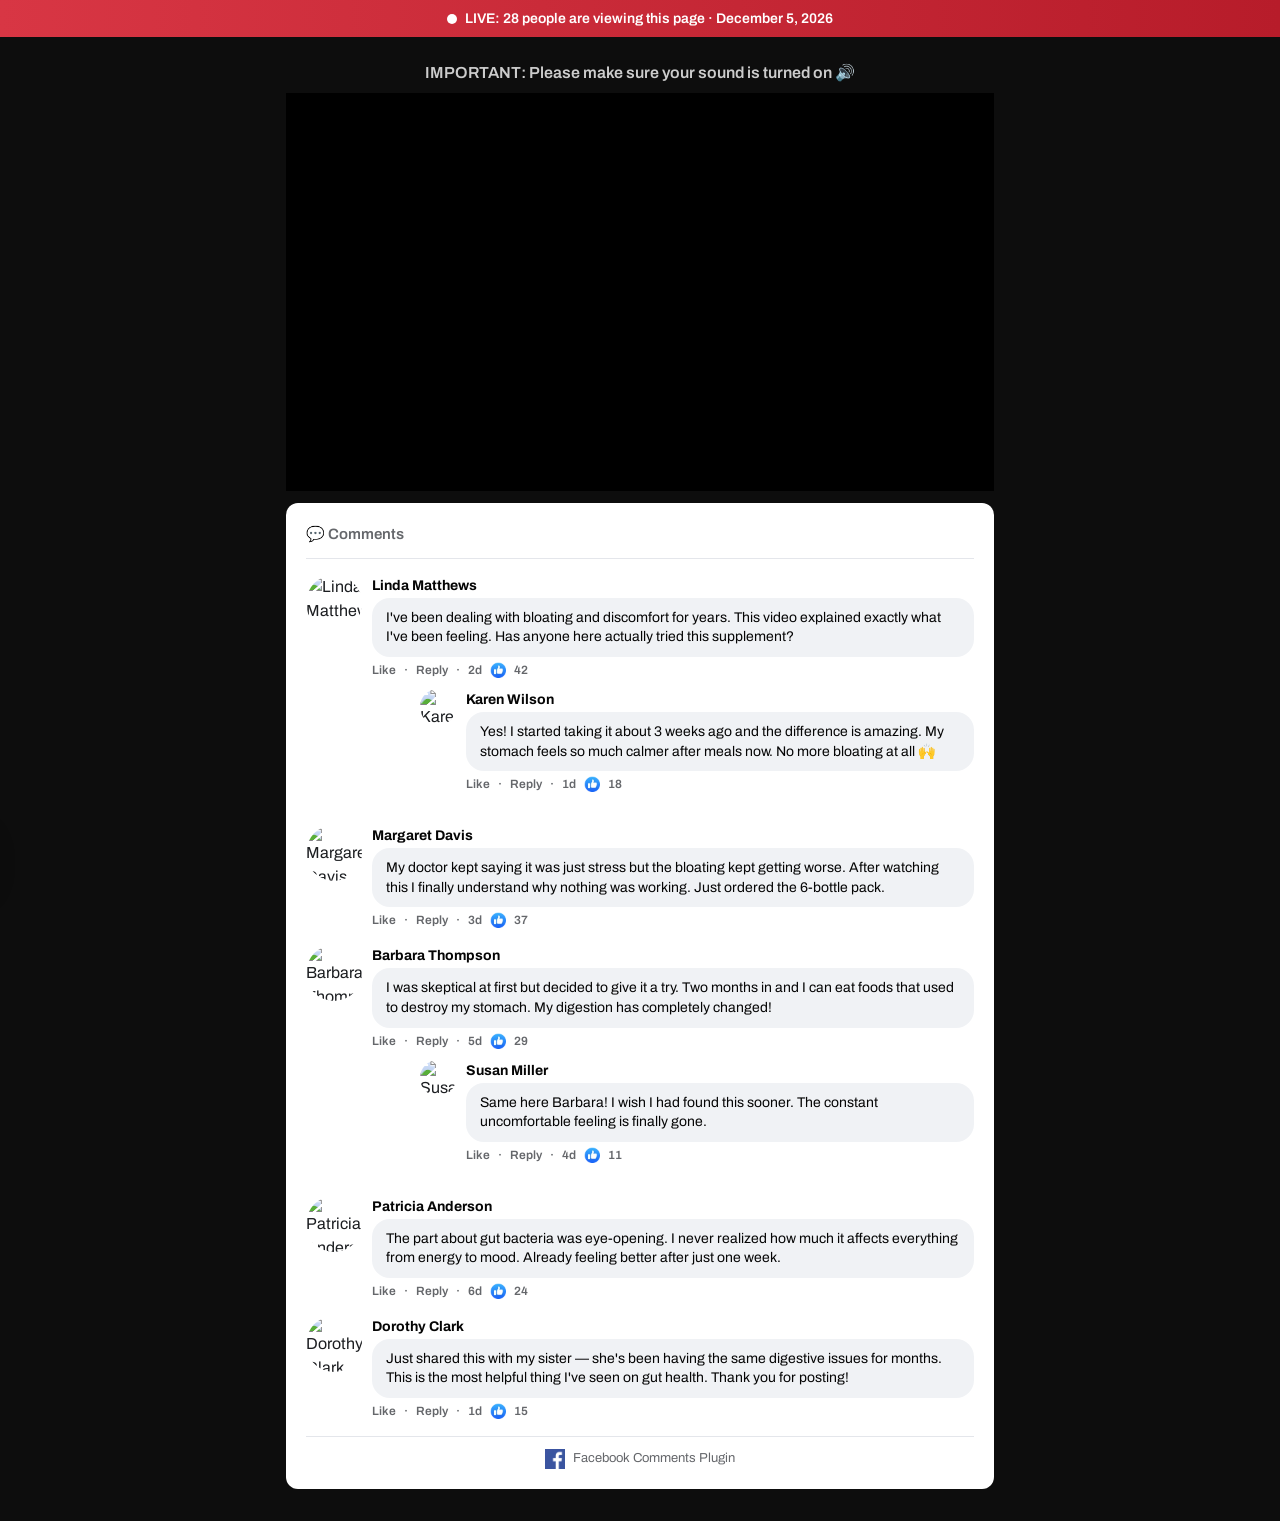
==== dark/index.html @ 35a7e1f4 "Initial: 171-fb-vsl3-l1 - Lady Lean product with new VTurb video" ====
<!DOCTYPE html>
<html lang="en" dir="ltr">

<head>
    <meta charset="utf-8">
    <meta name="viewport" content="width=device-width, initial-scale=1">
    <meta name="robots" content="noindex, nofollow">
    <meta name="description" content="Secret Recipe">
    <title>Secret Recipe</title>

    <!-- Preconnect to external domains -->
    <link rel="preconnect" href="https://fonts.googleapis.com">
    <link rel="preconnect" href="https://fonts.gstatic.com" crossorigin>
    <link rel="preconnect" href="https://scripts.converteai.net">
    <link rel="dns-prefetch" href="https://cdn.converteai.net">
    <link rel="dns-prefetch" href="https://scripts.converteai.net">
    <link rel="dns-prefetch" href="https://images.converteai.net">
    <link rel="dns-prefetch" href="https://api.vturb.com.br">

    <!-- VTurb Preloader -->
    <script>!function (i, n) { i._plt = i._plt || (n && n.timeOrigin ? n.timeOrigin + n.now() : Date.now()) }(window, performance);</script>
    <link rel="preload"
        href="https://scripts.converteai.net/062ce17e-fafd-4b3f-b503-23416c52c6ea/players/699ef63f055018086eafe407/v4/player.js"
        as="script">
    <link rel="preload" href="https://scripts.converteai.net/lib/js/smartplayer-wc/v4/smartplayer.js" as="script">
    <link rel="preload"
        href="https://cdn.converteai.net/062ce17e-fafd-4b3f-b503-23416c52c6ea/697bec49a49b81aeddb4b2c9/main.m3u8"
        as="fetch">

    <!-- Fonts -->
    <link href="https://fonts.googleapis.com/css2?family=Archivo:wght@400;600;700;800&display=swap" rel="stylesheet">

    <!-- Styles -->
    <link rel="stylesheet" href="css/style.css">

    <!-- UTMify Pixel -->
    <script>
        window.pixelId = "68b63801c357bba0ea9defa3";
        var a = document.createElement("script");
        a.setAttribute("async", "");
        a.setAttribute("defer", "");
        a.setAttribute("src", "https://cdn.utmify.com.br/scripts/pixel/pixel.js");
        document.head.appendChild(a);
    </script>

    <script src="https://cdn.utmify.com.br/scripts/utms/latest.js" data-utmify-prevent-subids async defer></script>
</head>

<body>

    <!-- ===== LIVE BANNER ===== -->
    <div class="live-banner">
        <div class="live-dot"></div>
        <span>LIVE: <span id="viewer-count">27</span> people are viewing this page · <span id="live-date"></span></span>
    </div>

    <div class="container">

        <!-- ===== SOUND ON ===== -->
        <div class="sound-on">
            IMPORTANT: Please make sure your sound is turned on 🔊
        </div>

        <!-- ===== VIDEO ===== -->
        <section class="video-section">
            <div class="video-wrapper" style="aspect-ratio: 1.77777;">
                <vturb-smartplayer id="vid-699ef63f055018086eafe407"
                    style="display: block; margin: 0 auto; width: 100%;"></vturb-smartplayer>
                <script type="text/javascript">
                    var s = document.createElement("script");
                    s.src = "https://scripts.converteai.net/062ce17e-fafd-4b3f-b503-23416c52c6ea/players/699ef63f055018086eafe407/v4/player.js";
                    s.async = !0;
                    document.head.appendChild(s);
                </script>
            </div>
        </section>

        <!-- ===== PITCH SECTION (hidden until VTurb reveals) ===== -->
        <div id="pitch-section" class="smartplayer-scroll-event">

            <!-- Newspaper banner -->
            <div class="banner-img">
                <img src="img/FmoymD2206736.webp" alt="As Seen In" width="750" height="123" loading="lazy">
            </div>

            <!-- Scarcity bar -->
            <div class="scarcity-bar">
                ⚠️ Last bottles left: <span id="bottles-left">35</span>
            </div>

            <!-- ===== PRODUCT TIERS (ordered cheapest → most expensive per bottle) ===== -->
            <section class="products">

                <!-- Tier 1: 6 bottles (featured) — $49/bottle -->
                <div class="product-card featured">
                    <div class="product-badge best-value">🏆 Best Value!</div>
                    <div class="product-body">
                        <img class="product-img" src="img/ladylean-6btl.jpg" alt="6 Bottles" width="1038" height="800"
                            loading="lazy">
                        <div class="product-supply">180-Day Supply</div>
                        <div class="product-qty">6 BOTTLES</div>
                        <div class="product-price">
                            <span class="currency">$</span>
                            <span class="amount">49</span>
                        </div>
                        <div class="product-price-label">PER BOTTLE</div>
                        <ul class="product-perks">
                            <li><span class="check">✔</span> YOU SAVE $540!</li>
                            <li><span class="check">✔</span> BIGGEST DISCOUNT</li>
                            <li><span class="check">✔</span> 60 DAYS GUARANTEE</li>
                        </ul>
                        <div class="product-total">
                            Total: <s>$834</s> <strong>$294</strong><br>
                            <span class="free-shipping">+ FREE SHIPPING</span>
                        </div>
                        <a href="https://enduroxprime.mycartpanda.com/checkout/198632139:1?afid=WccgyfrbBb"
                            class="btn-buy">BUY NOW</a>
                        <img class="guarantee-img" src="img/WatCdd7029656.webp" alt="60-Day Guarantee" width="260"
                            loading="lazy">
                    </div>
                </div>

                <!-- Tier 2: 3 bottles — $69/bottle -->
                <div class="product-card">
                    <div class="product-badge">Most Popular</div>
                    <div class="product-body">
                        <img class="product-img" src="img/ladylean-3btl.jpg" alt="3 Bottles" width="800" height="700"
                            loading="lazy">
                        <div class="product-supply">90-Day Supply</div>
                        <div class="product-qty">3 BOTTLES</div>
                        <div class="product-price">
                            <span class="currency">$</span>
                            <span class="amount">69</span>
                        </div>
                        <div class="product-price-label">PER BOTTLE</div>
                        <ul class="product-perks">
                            <li><span class="check">✔</span> YOU SAVE $330!</li>
                            <li><span class="check">✔</span> 60 DAYS GUARANTEE</li>
                        </ul>
                        <div class="product-total">
                            Total: <s>$417</s> <strong>$207</strong><br>
                            <span class="free-shipping">+ FREE SHIPPING</span>
                        </div>
                        <a href="https://enduroxprime.mycartpanda.com/checkout/198632138:1?afid=WccgyfrbBb"
                            class="btn-buy">BUY NOW</a>
                        <img class="guarantee-img" src="img/WatCdd7029656.webp" alt="60-Day Guarantee" width="260"
                            loading="lazy">
                    </div>
                </div>

                <!-- Tier 3: 2 bottles — $79/bottle -->
                <div class="product-card">
                    <div class="product-badge">Basic</div>
                    <div class="product-body">
                        <img class="product-img" src="img/ladylean-2btl.jpg" alt="2 Bottles" width="800" height="650"
                            loading="lazy">
                        <div class="product-supply">60-Day Supply</div>
                        <div class="product-qty">2 BOTTLES</div>
                        <div class="product-price">
                            <span class="currency">$</span>
                            <span class="amount">79</span>
                        </div>
                        <div class="product-price-label">PER BOTTLE</div>
                        <ul class="product-perks">
                            <li><span class="check">✔</span> YOU SAVE $199!</li>
                            <li><span class="check">✔</span> 60 DAYS GUARANTEE</li>
                        </ul>
                        <div class="product-total">
                            Total: <s>$277</s> <strong>$158</strong><br>
                            <span class="shipping">+$9.99 SHIPPING</span>
                        </div>
                        <a href="https://enduroxprime.mycartpanda.com/checkout/198632137:1?afid=WccgyfrbBb"
                            class="btn-buy">BUY NOW</a>
                        <img class="guarantee-img" src="img/WatCdd7029656.webp" alt="60-Day Guarantee" width="260"
                            loading="lazy">
                    </div>
                </div>
            </section>

        </div><!-- /pitch-section -->

        <!-- ===== FACEBOOK COMMENTS ===== -->
        <section class="comments-section">
            <div class="comments-header">💬 Comments</div>

            <!-- Comment 1 -->
            <div class="comment">
                <img class="comment-avatar parent"
                    src="https://media.atomicatpages.net/u/iuUxUE3Zb9QXDma6IHd2kkAiikY2/Pictures/CtgmbN0694736.jpeg"
                    alt="Linda Matthews" width="56" height="56" loading="lazy">
                <div class="comment-body">
                    <div class="comment-author">Linda Matthews</div>
                    <div class="comment-text">I've been dealing with bloating and discomfort for years. This video
                        explained exactly what I've been feeling. Has anyone here actually tried this supplement?</div>
                    <div class="comment-meta">
                        <span>Like</span> · <span>Reply</span> · <span>2d</span>
                        <img class="like-icon" src="img/fblike.webp" alt="like" width="16" height="16"> 42
                    </div>

                    <!-- Reply -->
                    <div class="comment-replies">
                        <div class="comment">
                            <img class="comment-avatar"
                                src="https://media.atomicatpages.net/u/iuUxUE3Zb9QXDma6IHd2kkAiikY2/Pictures/QgylFa0081397.webp"
                                alt="Karen Wilson" width="36" height="36" loading="lazy">
                            <div class="comment-body">
                                <div class="comment-author">Karen Wilson</div>
                                <div class="comment-text">Yes! I started taking it about 3 weeks ago and the difference
                                    is amazing. My stomach feels so much calmer after meals now. No more bloating at all
                                    🙌</div>
                                <div class="comment-meta">
                                    <span>Like</span> · <span>Reply</span> · <span>1d</span>
                                    <img class="like-icon" src="img/fblike.webp" alt="like" width="16" height="16"> 18
                                </div>
                            </div>
                        </div>
                    </div>

                </div>
            </div>

            <!-- Comment 2 -->
            <div class="comment">
                <img class="comment-avatar parent"
                    src="https://media.atomicatpages.net/u/iuUxUE3Zb9QXDma6IHd2kkAiikY2/Pictures/QQwcnG0259945.webp"
                    alt="Margaret Davis" width="56" height="56" loading="lazy">
                <div class="comment-body">
                    <div class="comment-author">Margaret Davis</div>
                    <div class="comment-text">My doctor kept saying it was just stress but the bloating kept getting
                        worse. After watching this I finally understand why nothing was working. Just ordered the
                        6-bottle pack.</div>
                    <div class="comment-meta">
                        <span>Like</span> · <span>Reply</span> · <span>3d</span>
                        <img class="like-icon" src="img/fblike.webp" alt="like" width="16" height="16"> 37
                    </div>
                </div>
            </div>

            <!-- Comment 3 -->
            <div class="comment">
                <img class="comment-avatar parent"
                    src="https://media.atomicatpages.net/u/iuUxUE3Zb9QXDma6IHd2kkAiikY2/Pictures/vmJwzg0390428.webp"
                    alt="Barbara Thompson" width="56" height="56" loading="lazy">
                <div class="comment-body">
                    <div class="comment-author">Barbara Thompson</div>
                    <div class="comment-text">I was skeptical at first but decided to give it a try. Two months in and I
                        can eat foods that used to destroy my stomach. My digestion has completely changed!</div>
                    <div class="comment-meta">
                        <span>Like</span> · <span>Reply</span> · <span>5d</span>
                        <img class="like-icon" src="img/fblike.webp" alt="like" width="16" height="16"> 29
                    </div>

                    <!-- Reply -->
                    <div class="comment-replies">
                        <div class="comment">
                            <img class="comment-avatar"
                                src="https://media.atomicatpages.net/u/iuUxUE3Zb9QXDma6IHd2kkAiikY2/Pictures/QgylFa0081397.webp"
                                alt="Susan Miller" width="36" height="36" loading="lazy">
                            <div class="comment-body">
                                <div class="comment-author">Susan Miller</div>
                                <div class="comment-text">Same here Barbara! I wish I had found this sooner. The
                                    constant uncomfortable feeling is finally gone.</div>
                                <div class="comment-meta">
                                    <span>Like</span> · <span>Reply</span> · <span>4d</span>
                                    <img class="like-icon" src="img/fblike.webp" alt="like" width="16" height="16"> 11
                                </div>
                            </div>
                        </div>
                    </div>

                </div>
            </div>

            <!-- Comment 4 -->
            <div class="comment">
                <img class="comment-avatar parent"
                    src="https://media.atomicatpages.net/u/iuUxUE3Zb9QXDma6IHd2kkAiikY2/Pictures/LuEnBn0555046.webp"
                    alt="Patricia Anderson" width="56" height="56" loading="lazy">
                <div class="comment-body">
                    <div class="comment-author">Patricia Anderson</div>
                    <div class="comment-text">The part about gut bacteria was eye-opening. I never realized how much it
                        affects everything from energy to mood. Already feeling better after just one week.</div>
                    <div class="comment-meta">
                        <span>Like</span> · <span>Reply</span> · <span>6d</span>
                        <img class="like-icon" src="img/fblike.webp" alt="like" width="16" height="16"> 24
                    </div>
                </div>
            </div>

            <!-- Comment 5 -->
            <div class="comment">
                <img class="comment-avatar parent"
                    src="https://media.atomicatpages.net/u/iuUxUE3Zb9QXDma6IHd2kkAiikY2/Pictures/QQwcnG0259945.webp"
                    alt="Dorothy Clark" width="56" height="56" loading="lazy">
                <div class="comment-body">
                    <div class="comment-author">Dorothy Clark</div>
                    <div class="comment-text">Just shared this with my sister — she's been having the same digestive
                        issues for months. This is the most helpful thing I've seen on gut health. Thank you for
                        posting!</div>
                    <div class="comment-meta">
                        <span>Like</span> · <span>Reply</span> · <span>1d</span>
                        <img class="like-icon" src="img/fblike.webp" alt="like" width="16" height="16"> 15
                    </div>
                </div>
            </div>

            <div class="comments-footer">
                <img src="img/fblogo.webp" alt="Facebook" width="20" height="20">
                Facebook Comments Plugin
            </div>
        </section>

    </div><!-- /container -->

    <!-- ===== NOTIFICATION SNACKBAR ===== -->
    <div id="snackbar" class="snackbar">
        🔥 <span id="notif-name"></span> from <span id="notif-city"></span> just purchased!
    </div>

    <!-- App JS -->
    <script src="js/app.js"></script>

    <!-- ===== TRACKING ===== -->

    <!-- RTK: store clickid in rtkclickid-store cookie (required for VTurb play/pitch postbacks) -->
    <script>
        (function () {
            var params = new URLSearchParams(window.location.search);
            var clickid = params.get('clickid');
            if (clickid) {
                document.cookie = 'rtkclickid-store=' + encodeURIComponent(clickid) + '; path=/; max-age=2592000; SameSite=Lax';
                console.log('rtkclickid-store cookie set:', clickid);
            }
        })();
    </script>

    <!-- Clickid postback pixel -->
    <script>
        (() => {
            const params = new URLSearchParams(window.location.search);
            const clickId = params.get('clickid')
                || (document.cookie.match('(?:^|; )rtkclickid-store=([^;]*)') || [])[1];

            if (clickId) {
                const img = new Image(1, 1);
                img.src = `https://skgp6.ttrk.io/postback?format=img&clickid=${encodeURIComponent(clickId)}&sum=0&type=pageview`;
                document.body.appendChild(img);
                console.log('pageview pixel fired with clickid:', clickId);
            } else {
                console.warn('clickid não encontrado na URL nem no cookie.');
            }
        })();
    </script>

    <!-- Clickid propagation -->
    <script>
        (function () {
            var urlParams = new URLSearchParams(window.location.search);
            var clickid = urlParams.get('clickid');
            if (!clickid) return;

            window.addEventListener('DOMContentLoaded', function () {
                var elements = document.querySelectorAll('a, button');
                elements.forEach(function (el) {
                    var isLink = el.tagName.toLowerCase() === 'a';
                    var attrName = isLink ? 'href' : 'data-href';
                    var currentHref = el.getAttribute(attrName);

                    if (
                        !currentHref ||
                        currentHref.indexOf('clickid=') !== -1 ||
                        currentHref.indexOf('cid=') !== -1 ||
                        currentHref.indexOf('click_id=') !== -1 ||
                        currentHref.indexOf('campaignkey=') !== -1
                    ) {
                        return;
                    }

                    var hasQuery = currentHref.indexOf('?') !== -1;
                    var anchorIndex = currentHref.indexOf('#');
                    var anchor = '';

                    if (anchorIndex !== -1) {
                        anchor = currentHref.substring(anchorIndex);
                        currentHref = currentHref.substring(0, anchorIndex);
                    }

                    var newHref = currentHref
                        + (hasQuery ? '&' : '?')
                        + 'clickid=' + clickid
                        + '&cid=' + clickid
                        + '&click_id=' + clickid
                        + '&campaignkey=' + clickid
                        + anchor;

                    el.setAttribute(attrName, newHref);
                });
            });
        })();
    </script>

</body>

</html>
---- dark/css/style.css ----
/* ===== RESET & BASE ===== */
*,
*::before,
*::after {
  box-sizing: border-box;
  margin: 0;
  padding: 0;
}

html {
  scroll-behavior: smooth;
}

body {
  font-family: 'Archivo', 'Ubuntu', Arial, sans-serif;
  background: #0d0d0d;
  color: #fff;
  line-height: 1.5;
  -webkit-font-smoothing: antialiased;
}

/* Scope img reset — exclude VTurb's internal elements */
.sound-on img,
.banner-img img,
.products img,
.scarcity-bar img,
.comments-section img,
.live-banner img {
  max-width: 100%;
  height: auto;
  display: block;
}

/* Let VTurb control its own elements */
.video-wrapper * {
  box-sizing: content-box;
  margin: unset;
  padding: unset;
}

.video-wrapper img {
  display: unset;
  max-width: unset;
  height: unset;
}

a {
  text-decoration: none;
  color: inherit;
}

/* ===== LIVE BANNER ===== */
.live-banner {
  background: linear-gradient(90deg, #D83644, #b71c2a);
  padding: 8px 16px;
  text-align: center;
  font-size: 14px;
  font-weight: 600;
  display: flex;
  align-items: center;
  justify-content: center;
  gap: 8px;
  position: sticky;
  top: 0;
  z-index: 100;
}

.live-dot {
  width: 10px;
  height: 10px;
  background: #fff;
  border-radius: 50%;
  animation: pulse-dot 1.5s ease-in-out infinite;
}

@keyframes pulse-dot {

  0%,
  100% {
    opacity: 1;
    transform: scale(1);
  }

  50% {
    opacity: .5;
    transform: scale(.8);
  }
}

/* ===== LAYOUT ===== */
.container {
  max-width: 740px;
  margin: 0 auto;
  padding: 0 16px;
}

/* ===== SOUND ON ===== */
.sound-on {
  text-align: center;
  padding: 24px 16px 8px;
  font-size: 16px;
  font-weight: 600;
  color: #ccc;
}

/* ===== VIDEO ===== */
.video-section {
  padding: 0 0 12px;
}

.video-wrapper {
  position: relative;
  width: 100%;
  background: #000;
}

.video-wrapper vturb-smartplayer {
  display: block;
  margin: 0 auto;
  width: 100%;
}

/* ===== HIDDEN UNTIL PITCH ===== */
.pitch-hidden {
  display: none;
  opacity: 0;
  transition: opacity .6s ease;
}

.pitch-hidden.revealed {
  display: block;
  opacity: 1;
}

/* Hide pitch section until VTurb reveals it (prevents FOUC) */
#pitch-section {
  display: none;
}

/* ===== BANNER IMAGE (newspaper logos) ===== */
.banner-img {
  text-align: center;
  padding: 16px 20px;
  background: #ffffff;
  border-radius: 10px;
  box-shadow: 0 1px 8px rgba(0, 0, 0, .10);
  margin: 0 0 4px;
}

.banner-img img {
  margin: 0 auto;
  width: 100%;
  max-width: 520px;
  height: auto;
  display: block;
}

/* ===== "LAST BOTTLES LEFT" ===== */
.scarcity-bar {
  background: linear-gradient(90deg, #D83644, #a51525);
  border-radius: 8px;
  padding: 10px 20px;
  text-align: center;
  font-size: 18px;
  font-weight: 700;
  margin: 20px 0 24px;
  animation: scarcity-pulse 2s ease-in-out infinite;
}

@keyframes scarcity-pulse {

  0%,
  100% {
    box-shadow: 0 0 0 0 rgba(216, 54, 68, .4);
  }

  50% {
    box-shadow: 0 0 20px 4px rgba(216, 54, 68, .3);
  }
}

/* ===== PRODUCT TIERS ===== */
.products {
  display: grid;
  grid-template-columns: 1fr;
  gap: 20px;
  padding: 0 0 32px;
}

@media (min-width: 768px) {
  .products {
    grid-template-columns: repeat(3, 1fr);
    align-items: start;
  }

  .products .product-card:nth-child(2) {
    order: -1;
  }
}

.product-card {
  background: linear-gradient(145deg, #1a1a1a, #111);
  border: 1px solid #2a2a2a;
  border-radius: 16px;
  overflow: hidden;
  text-align: center;
  transition: transform .2s, box-shadow .2s;
}

.product-card:hover {
  transform: translateY(-4px);
  box-shadow: 0 8px 32px rgba(216, 54, 68, .15);
}

.product-card.featured {
  border-color: #D83644;
  box-shadow: 0 0 24px rgba(216, 54, 68, .2);
}

.product-badge {
  background: linear-gradient(90deg, #D83644, #ff4757);
  padding: 8px 16px;
  font-size: 14px;
  font-weight: 700;
  text-transform: uppercase;
  letter-spacing: .5px;
}

.product-badge.best-value {
  background: linear-gradient(90deg, #2196F3, #1976D2);
}

.product-body {
  padding: 20px 16px;
}

.product-img {
  max-width: 220px;
  margin: 0 auto 16px;
}

.product-supply {
  font-size: 13px;
  color: #999;
  text-transform: uppercase;
  letter-spacing: 1px;
  margin-bottom: 4px;
}

.product-qty {
  font-size: 22px;
  font-weight: 700;
  margin-bottom: 12px;
}

.product-price {
  display: flex;
  align-items: baseline;
  justify-content: center;
  gap: 6px;
  margin-bottom: 4px;
}

.product-price .currency {
  font-size: 24px;
  font-weight: 700;
}

.product-price .amount {
  font-size: 48px;
  font-weight: 800;
  line-height: 1;
}

.product-price-label {
  font-size: 12px;
  color: #999;
  text-transform: uppercase;
  margin-bottom: 16px;
}

.product-perks {
  list-style: none;
  margin-bottom: 16px;
  display: flex;
  flex-direction: column;
  gap: 8px;
}

.product-perks li {
  display: flex;
  align-items: center;
  justify-content: center;
  gap: 8px;
  font-size: 14px;
  font-weight: 600;
}

.product-perks .check {
  color: #4CAF50;
  font-size: 16px;
}

.product-total {
  font-size: 14px;
  color: #bbb;
  margin-bottom: 16px;
}

.product-total s {
  color: #666;
}

.product-total strong {
  color: #fff;
}

.product-total .shipping {
  color: #D83644;
}

.product-total .free-shipping {
  color: #4CAF50;
}

.btn-buy {
  display: block;
  width: 100%;
  padding: 16px 24px;
  background: linear-gradient(135deg, #4CAF50, #388E3C);
  color: #fff;
  font-size: 18px;
  font-weight: 700;
  border: none;
  border-radius: 10px;
  cursor: pointer;
  text-transform: uppercase;
  letter-spacing: 1px;
  transition: transform .15s, box-shadow .15s;
}

.btn-buy:hover {
  transform: scale(1.03);
  box-shadow: 0 6px 20px rgba(76, 175, 80, .3);
}

.guarantee-img {
  max-width: 260px;
  margin: 12px auto 0;
}

/* ===== FACEBOOK COMMENTS ===== */
.comments-section {
  background: #fff;
  border-radius: 12px;
  padding: 20px;
  margin: 0 0 32px;
  color: #1c1e21;
}

.comments-header {
  font-size: 15px;
  font-weight: 600;
  color: #65676b;
  padding-bottom: 12px;
  border-bottom: 1px solid #e4e6eb;
  margin-bottom: 16px;
}

.comment {
  display: flex;
  gap: 10px;
  margin-bottom: 16px;
}

.comment-avatar {
  width: 48px;
  height: 48px;
  border-radius: 50%;
  flex-shrink: 0;
  object-fit: cover;
}

.comment-avatar.parent {
  width: 56px;
  height: 56px;
}

.comment-body {
  flex: 1;
}

.comment-author {
  font-size: 14px;
  font-weight: 700;
  color: #050505;
  margin-bottom: 2px;
}

.comment-text {
  font-size: 14px;
  color: #050505;
  line-height: 1.4;
  background: #f0f2f5;
  padding: 10px 14px;
  border-radius: 18px;
  display: inline-block;
}

.comment-meta {
  display: flex;
  align-items: center;
  gap: 8px;
  margin-top: 4px;
  font-size: 12px;
  color: #65676b;
  font-weight: 600;
}

.comment-meta .like-icon {
  width: 16px;
  height: 16px;
  vertical-align: middle;
}

.comment-replies {
  margin-left: 48px;
  margin-top: 10px;
}

.comment-replies .comment-avatar {
  width: 36px;
  height: 36px;
}

.comments-footer {
  display: flex;
  align-items: center;
  justify-content: center;
  gap: 8px;
  padding-top: 12px;
  border-top: 1px solid #e4e6eb;
  font-size: 13px;
  color: #65676b;
}

.comments-footer img {
  width: 20px;
  height: 20px;
}

/* ===== NOTIFICATION SNACKBAR ===== */
.snackbar {
  position: fixed;
  bottom: 20px;
  left: 20px;
  background: #fff;
  color: #333;
  padding: 14px 20px;
  border-radius: 10px;
  box-shadow: 0 8px 32px rgba(0, 0, 0, .25);
  font-size: 14px;
  font-weight: 500;
  z-index: 999;
  transform: translateX(-120%);
  transition: transform .4s cubic-bezier(.4, 0, .2, 1);
  max-width: 320px;
}

.snackbar.show {
  transform: translateX(0);
}

.snackbar strong {
  color: #D83644;
}

/* ===== RESPONSIVE ===== */

/* Tablet */
@media (max-width: 768px) {
  .products {
    grid-template-columns: repeat(3, 1fr);
    gap: 12px;
  }

  .product-body {
    padding: 14px 10px;
  }

  .product-img {
    max-width: 130px;
  }

  .product-price .amount {
    font-size: 36px;
  }

  .product-qty {
    font-size: 17px;
  }

  .btn-buy {
    font-size: 15px;
    padding: 12px 10px;
  }

  .banner-img img {
    max-width: 90%;
  }
}

/* Mobile */
@media (max-width: 600px) {
  .live-banner {
    font-size: 12px;
    padding: 6px 10px;
  }

  .sound-on {
    font-size: 14px;
    padding: 16px 12px 4px;
  }

  /* Stack product cards vertically on small screens */
  .products {
    grid-template-columns: 1fr;
    max-width: 320px;
    margin: 0 auto;
  }

  .product-img {
    max-width: 160px;
  }

  .product-price .amount {
    font-size: 48px;
  }

  .product-qty {
    font-size: 20px;
  }

  .btn-buy {
    font-size: 18px;
  }

  .scarcity-bar {
    font-size: 15px;
    padding: 8px 14px;
  }

  /* Comments tighter on mobile */
  .comment-replies {
    margin-left: 20px;
  }

  .comment-text {
    font-size: 13px;
    padding: 8px 12px;
  }

  .comments-section {
    padding: 14px;
  }

  /* Newspaper image full-width on mobile */
  .banner-img img {
    max-width: 100%;
  }

  .snackbar {
    left: 10px;
    right: 10px;
    max-width: none;
    bottom: 10px;
  }
}
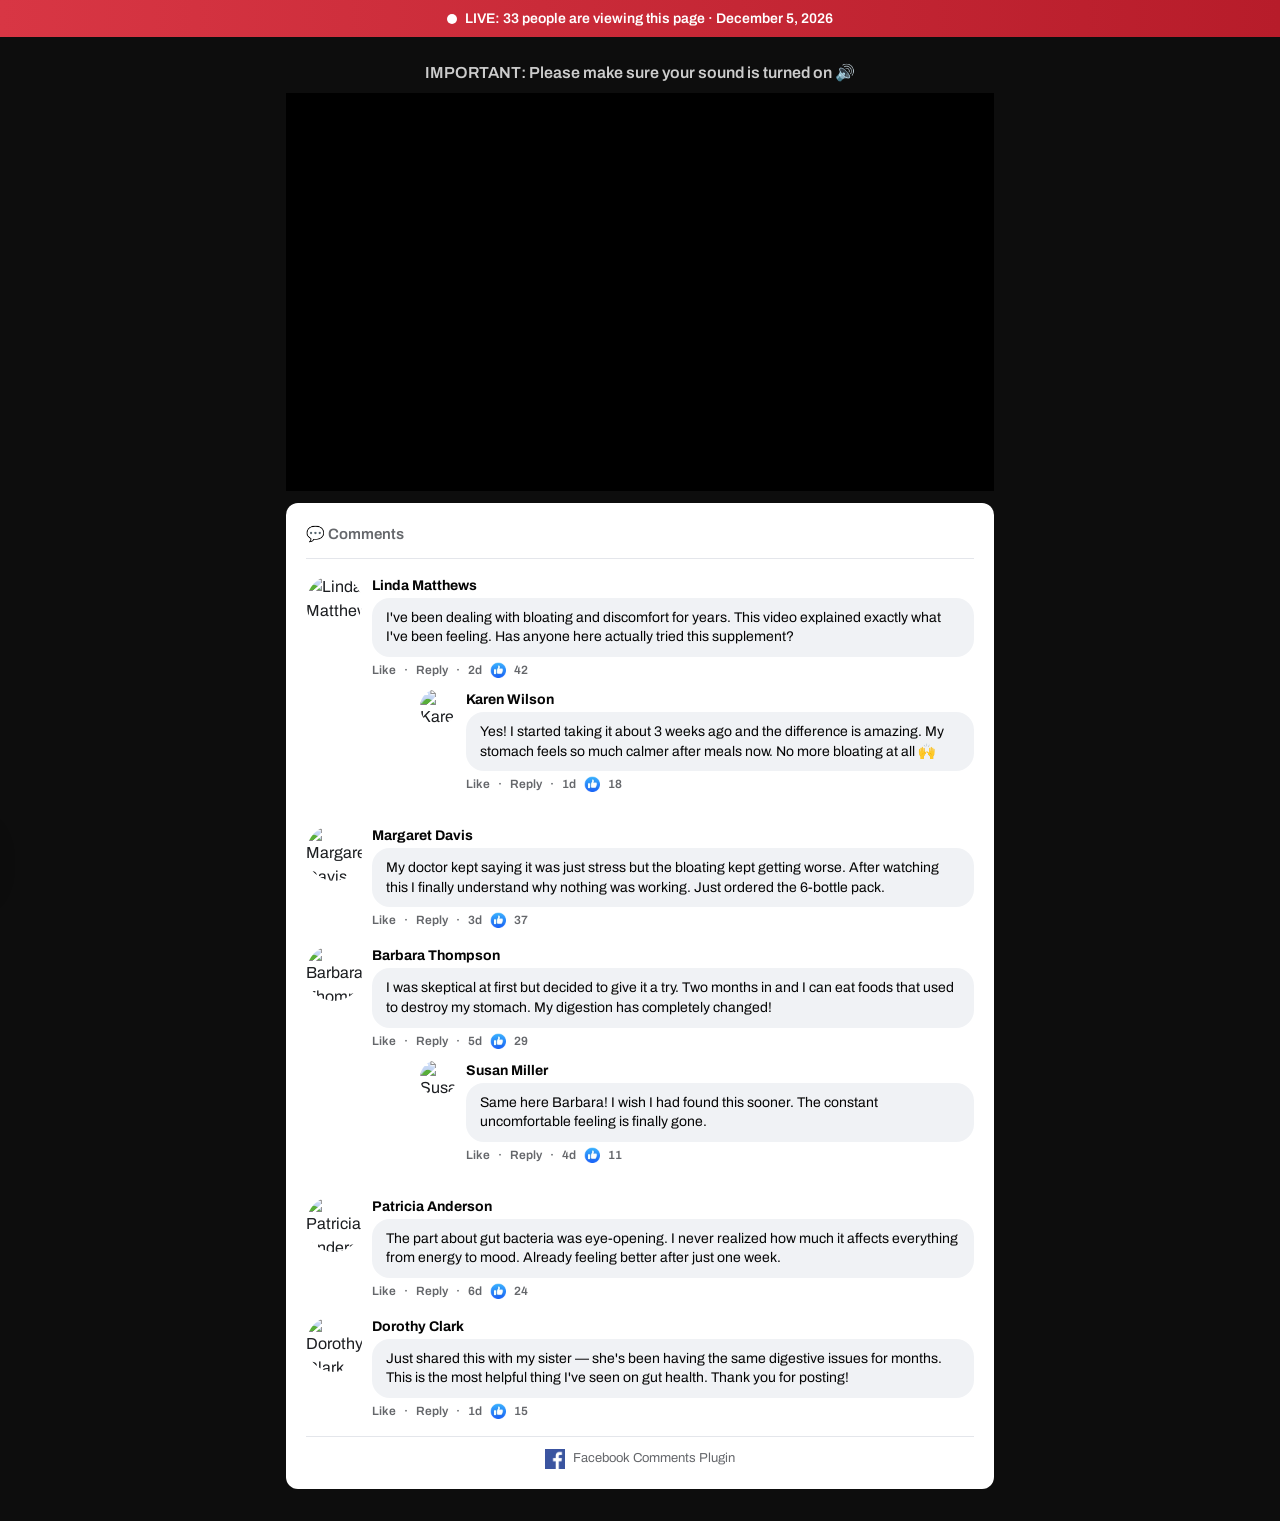
==== commit b4473bf4: "Update: Lady Lean product images, prices and checkout links" ====
--- a/dark/index.html
+++ b/dark/index.html
@@ -105,12 +105,12 @@
                         </div>
                         <div class="product-price-label">PER BOTTLE</div>
                         <ul class="product-perks">
-                            <li><span class="check">✔</span> YOU SAVE $540!</li>
+                            <li><span class="check">✔</span> YOU SAVE $780!</li>
                             <li><span class="check">✔</span> BIGGEST DISCOUNT</li>
                             <li><span class="check">✔</span> 60 DAYS GUARANTEE</li>
                         </ul>
                         <div class="product-total">
-                            Total: <s>$834</s> <strong>$294</strong><br>
+                            Total: <s>$1,074</s> <strong>$294</strong><br>
                             <span class="free-shipping">+ FREE SHIPPING</span>
                         </div>
                         <a href="https://enduroxprime.mycartpanda.com/checkout/198632139:1?afid=WccgyfrbBb"
@@ -130,15 +130,15 @@
                         <div class="product-qty">3 BOTTLES</div>
                         <div class="product-price">
                             <span class="currency">$</span>
-                            <span class="amount">69</span>
+                            <span class="amount">72</span>
                         </div>
                         <div class="product-price-label">PER BOTTLE</div>
                         <ul class="product-perks">
-                            <li><span class="check">✔</span> YOU SAVE $330!</li>
+                            <li><span class="check">✔</span> YOU SAVE $360!</li>
                             <li><span class="check">✔</span> 60 DAYS GUARANTEE</li>
                         </ul>
                         <div class="product-total">
-                            Total: <s>$417</s> <strong>$207</strong><br>
+                            Total: <s>$577</s> <strong>$217</strong><br>
                             <span class="free-shipping">+ FREE SHIPPING</span>
                         </div>
                         <a href="https://enduroxprime.mycartpanda.com/checkout/198632138:1?afid=WccgyfrbBb"
@@ -158,15 +158,15 @@
                         <div class="product-qty">2 BOTTLES</div>
                         <div class="product-price">
                             <span class="currency">$</span>
-                            <span class="amount">79</span>
+                            <span class="amount">89</span>
                         </div>
                         <div class="product-price-label">PER BOTTLE</div>
                         <ul class="product-perks">
-                            <li><span class="check">✔</span> YOU SAVE $199!</li>
+                            <li><span class="check">✔</span> YOU SAVE $200!</li>
                             <li><span class="check">✔</span> 60 DAYS GUARANTEE</li>
                         </ul>
                         <div class="product-total">
-                            Total: <s>$277</s> <strong>$158</strong><br>
+                            Total: <s>$377</s> <strong>$177</strong><br>
                             <span class="shipping">+$9.99 SHIPPING</span>
                         </div>
                         <a href="https://enduroxprime.mycartpanda.com/checkout/198632137:1?afid=WccgyfrbBb"
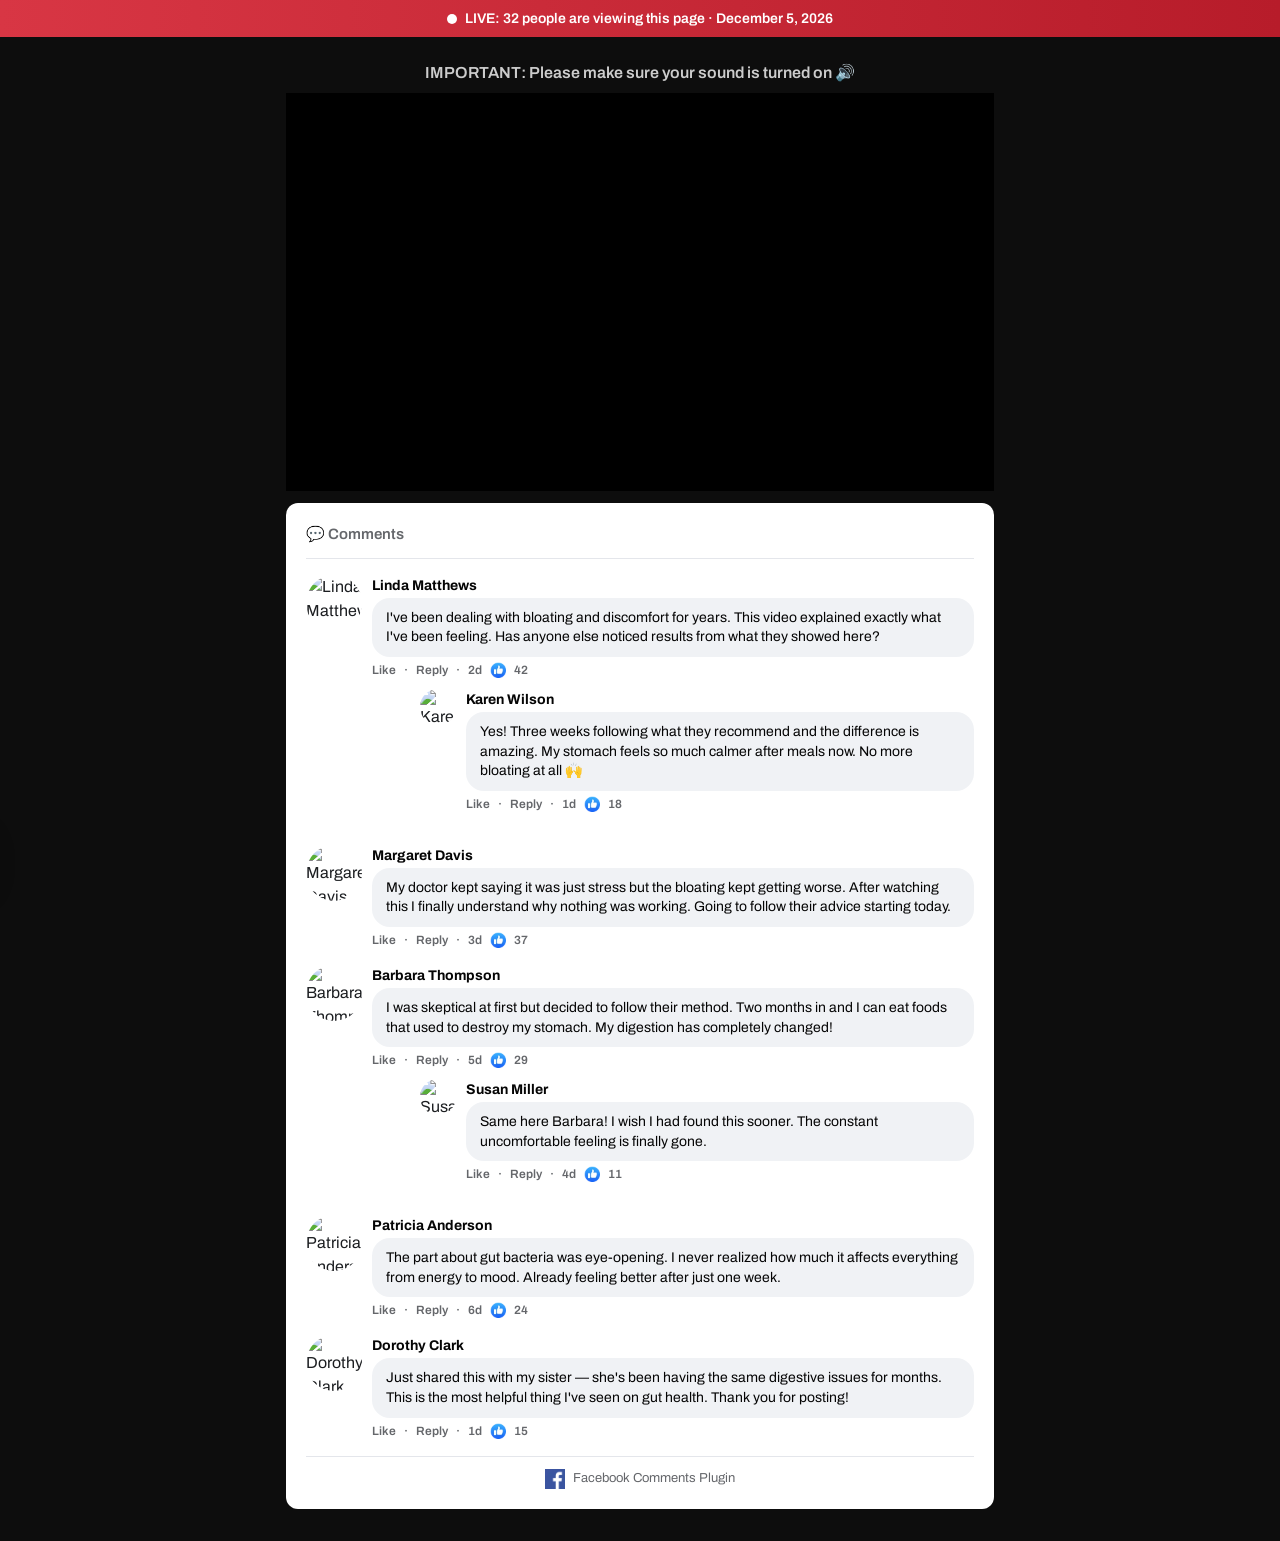
==== commit 9579aedb: "fix: neutralize comments (no supplement/order refs), replace 2btl+3btl with transparent PNG" ====
--- a/dark/index.html
+++ b/dark/index.html
@@ -124,7 +124,7 @@
                 <div class="product-card">
                     <div class="product-badge">Most Popular</div>
                     <div class="product-body">
-                        <img class="product-img" src="img/ladylean-3btl.jpg" alt="3 Bottles" width="800" height="700"
+                        <img class="product-img" src="img/ladylean-3btl.png" alt="3 Bottles" width="800" height="700"
                             loading="lazy">
                         <div class="product-supply">90-Day Supply</div>
                         <div class="product-qty">3 BOTTLES</div>
@@ -152,7 +152,7 @@
                 <div class="product-card">
                     <div class="product-badge">Basic</div>
                     <div class="product-body">
-                        <img class="product-img" src="img/ladylean-2btl.jpg" alt="2 Bottles" width="800" height="650"
+                        <img class="product-img" src="img/ladylean-2btl.png" alt="2 Bottles" width="800" height="650"
                             loading="lazy">
                         <div class="product-supply">60-Day Supply</div>
                         <div class="product-qty">2 BOTTLES</div>
@@ -191,7 +191,8 @@
                 <div class="comment-body">
                     <div class="comment-author">Linda Matthews</div>
                     <div class="comment-text">I've been dealing with bloating and discomfort for years. This video
-                        explained exactly what I've been feeling. Has anyone here actually tried this supplement?</div>
+                        explained exactly what I've been feeling. Has anyone else noticed results from what they showed
+                        here?</div>
                     <div class="comment-meta">
                         <span>Like</span> · <span>Reply</span> · <span>2d</span>
                         <img class="like-icon" src="img/fblike.webp" alt="like" width="16" height="16"> 42
@@ -205,9 +206,9 @@
                                 alt="Karen Wilson" width="36" height="36" loading="lazy">
                             <div class="comment-body">
                                 <div class="comment-author">Karen Wilson</div>
-                                <div class="comment-text">Yes! I started taking it about 3 weeks ago and the difference
-                                    is amazing. My stomach feels so much calmer after meals now. No more bloating at all
-                                    🙌</div>
+                                <div class="comment-text">Yes! Three weeks following what they recommend and the
+                                    difference is amazing. My stomach feels so much calmer after meals now. No more
+                                    bloating at all 🙌</div>
                                 <div class="comment-meta">
                                     <span>Like</span> · <span>Reply</span> · <span>1d</span>
                                     <img class="like-icon" src="img/fblike.webp" alt="like" width="16" height="16"> 18
@@ -227,8 +228,8 @@
                 <div class="comment-body">
                     <div class="comment-author">Margaret Davis</div>
                     <div class="comment-text">My doctor kept saying it was just stress but the bloating kept getting
-                        worse. After watching this I finally understand why nothing was working. Just ordered the
-                        6-bottle pack.</div>
+                        worse. After watching this I finally understand why nothing was working. Going to follow their
+                        advice starting today.</div>
                     <div class="comment-meta">
                         <span>Like</span> · <span>Reply</span> · <span>3d</span>
                         <img class="like-icon" src="img/fblike.webp" alt="like" width="16" height="16"> 37
@@ -243,8 +244,8 @@
                     alt="Barbara Thompson" width="56" height="56" loading="lazy">
                 <div class="comment-body">
                     <div class="comment-author">Barbara Thompson</div>
-                    <div class="comment-text">I was skeptical at first but decided to give it a try. Two months in and I
-                        can eat foods that used to destroy my stomach. My digestion has completely changed!</div>
+                    <div class="comment-text">I was skeptical at first but decided to follow their method. Two months in
+                        and I can eat foods that used to destroy my stomach. My digestion has completely changed!</div>
                     <div class="comment-meta">
                         <span>Like</span> · <span>Reply</span> · <span>5d</span>
                         <img class="like-icon" src="img/fblike.webp" alt="like" width="16" height="16"> 29
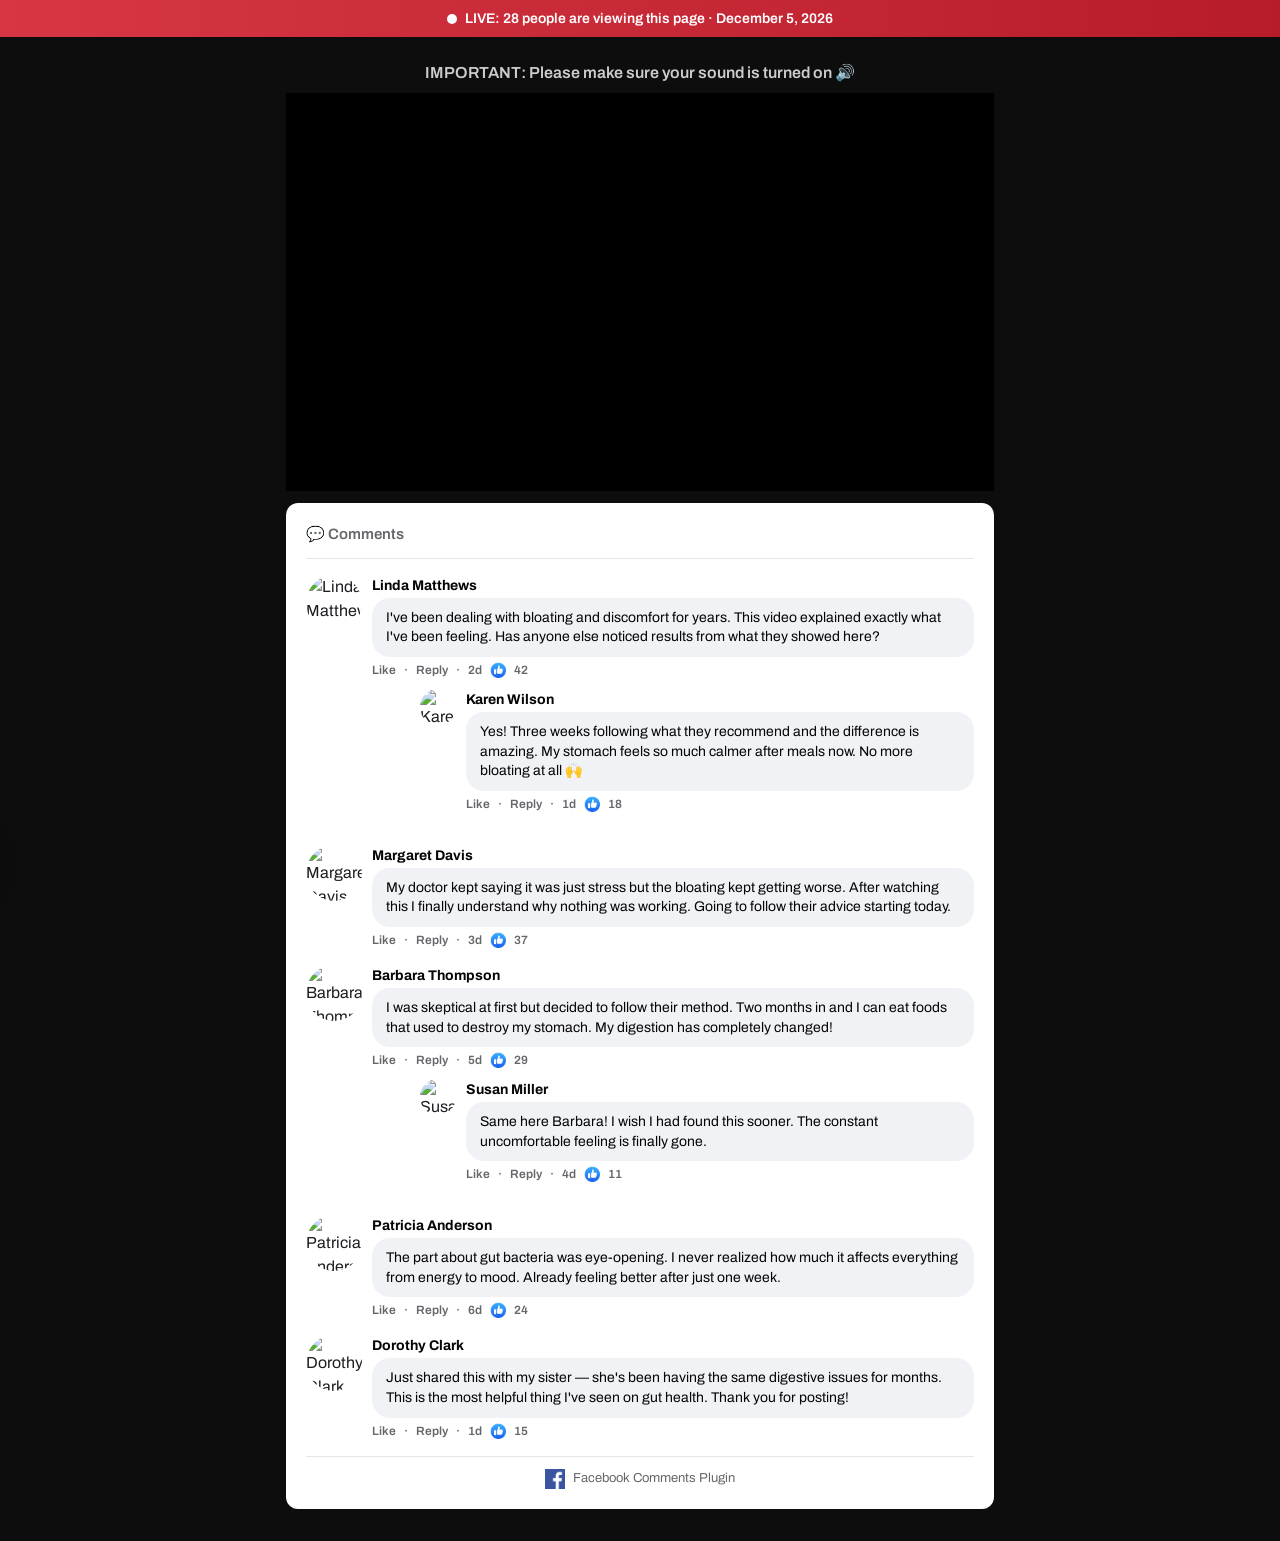
==== commit 605a0840: "fix: unique avatars, encoded chars, original product PNGs (2/3/6 Potes LadyLean)" ====
--- a/dark/index.html
+++ b/dark/index.html
@@ -95,8 +95,8 @@
                 <div class="product-card featured">
                     <div class="product-badge best-value">🏆 Best Value!</div>
                     <div class="product-body">
-                        <img class="product-img" src="img/ladylean-6btl.jpg" alt="6 Bottles" width="1038" height="800"
-                            loading="lazy">
+                        <img class="product-img" src="img/6 Potes LadyLean.png" alt="6 Bottles" width="1038"
+                            height="800" loading="lazy">
                         <div class="product-supply">180-Day Supply</div>
                         <div class="product-qty">6 BOTTLES</div>
                         <div class="product-price">
@@ -124,7 +124,7 @@
                 <div class="product-card">
                     <div class="product-badge">Most Popular</div>
                     <div class="product-body">
-                        <img class="product-img" src="img/ladylean-3btl.png" alt="3 Bottles" width="800" height="700"
+                        <img class="product-img" src="img/3 Potes LadyLean.png" alt="3 Bottles" width="800" height="700"
                             loading="lazy">
                         <div class="product-supply">90-Day Supply</div>
                         <div class="product-qty">3 BOTTLES</div>
@@ -152,7 +152,7 @@
                 <div class="product-card">
                     <div class="product-badge">Basic</div>
                     <div class="product-body">
-                        <img class="product-img" src="img/ladylean-2btl.png" alt="2 Bottles" width="800" height="650"
+                        <img class="product-img" src="img/2 Potes LadyLean.png" alt="2 Bottles" width="800" height="650"
                             loading="lazy">
                         <div class="product-supply">60-Day Supply</div>
                         <div class="product-qty">2 BOTTLES</div>
@@ -181,7 +181,7 @@
 
         <!-- ===== FACEBOOK COMMENTS ===== -->
         <section class="comments-section">
-            <div class="comments-header">💬 Comments</div>
+            <div class="comments-header">&#x1F4AC; Comments</div>
 
             <!-- Comment 1 -->
             <div class="comment">
@@ -194,7 +194,7 @@
                         explained exactly what I've been feeling. Has anyone else noticed results from what they showed
                         here?</div>
                     <div class="comment-meta">
-                        <span>Like</span> · <span>Reply</span> · <span>2d</span>
+                        <span>Like</span> &middot; <span>Reply</span> &middot; <span>2d</span>
                         <img class="like-icon" src="img/fblike.webp" alt="like" width="16" height="16"> 42
                     </div>
 
@@ -208,9 +208,9 @@
                                 <div class="comment-author">Karen Wilson</div>
                                 <div class="comment-text">Yes! Three weeks following what they recommend and the
                                     difference is amazing. My stomach feels so much calmer after meals now. No more
-                                    bloating at all 🙌</div>
+                                    bloating at all &#x1F64C;</div>
                                 <div class="comment-meta">
-                                    <span>Like</span> · <span>Reply</span> · <span>1d</span>
+                                    <span>Like</span> &middot; <span>Reply</span> &middot; <span>1d</span>
                                     <img class="like-icon" src="img/fblike.webp" alt="like" width="16" height="16"> 18
                                 </div>
                             </div>
@@ -231,7 +231,7 @@
                         worse. After watching this I finally understand why nothing was working. Going to follow their
                         advice starting today.</div>
                     <div class="comment-meta">
-                        <span>Like</span> · <span>Reply</span> · <span>3d</span>
+                        <span>Like</span> &middot; <span>Reply</span> &middot; <span>3d</span>
                         <img class="like-icon" src="img/fblike.webp" alt="like" width="16" height="16"> 37
                     </div>
                 </div>
@@ -247,7 +247,7 @@
                     <div class="comment-text">I was skeptical at first but decided to follow their method. Two months in
                         and I can eat foods that used to destroy my stomach. My digestion has completely changed!</div>
                     <div class="comment-meta">
-                        <span>Like</span> · <span>Reply</span> · <span>5d</span>
+                        <span>Like</span> &middot; <span>Reply</span> &middot; <span>5d</span>
                         <img class="like-icon" src="img/fblike.webp" alt="like" width="16" height="16"> 29
                     </div>
 
@@ -255,14 +255,14 @@
                     <div class="comment-replies">
                         <div class="comment">
                             <img class="comment-avatar"
-                                src="https://media.atomicatpages.net/u/iuUxUE3Zb9QXDma6IHd2kkAiikY2/Pictures/QgylFa0081397.webp"
+                                src="https://media.atomicatpages.net/u/iuUxUE3Zb9QXDma6IHd2kkAiikY2/Pictures/LuEnBn0555046.webp"
                                 alt="Susan Miller" width="36" height="36" loading="lazy">
                             <div class="comment-body">
                                 <div class="comment-author">Susan Miller</div>
                                 <div class="comment-text">Same here Barbara! I wish I had found this sooner. The
                                     constant uncomfortable feeling is finally gone.</div>
                                 <div class="comment-meta">
-                                    <span>Like</span> · <span>Reply</span> · <span>4d</span>
+                                    <span>Like</span> &middot; <span>Reply</span> &middot; <span>4d</span>
                                     <img class="like-icon" src="img/fblike.webp" alt="like" width="16" height="16"> 11
                                 </div>
                             </div>
@@ -275,14 +275,14 @@
             <!-- Comment 4 -->
             <div class="comment">
                 <img class="comment-avatar parent"
-                    src="https://media.atomicatpages.net/u/iuUxUE3Zb9QXDma6IHd2kkAiikY2/Pictures/LuEnBn0555046.webp"
+                    src="https://media.atomicatpages.net/u/iuUxUE3Zb9QXDma6IHd2kkAiikY2/Pictures/grnJAr0259945.webp"
                     alt="Patricia Anderson" width="56" height="56" loading="lazy">
                 <div class="comment-body">
                     <div class="comment-author">Patricia Anderson</div>
                     <div class="comment-text">The part about gut bacteria was eye-opening. I never realized how much it
                         affects everything from energy to mood. Already feeling better after just one week.</div>
                     <div class="comment-meta">
-                        <span>Like</span> · <span>Reply</span> · <span>6d</span>
+                        <span>Like</span> &middot; <span>Reply</span> &middot; <span>6d</span>
                         <img class="like-icon" src="img/fblike.webp" alt="like" width="16" height="16"> 24
                     </div>
                 </div>
@@ -291,15 +291,15 @@
             <!-- Comment 5 -->
             <div class="comment">
                 <img class="comment-avatar parent"
-                    src="https://media.atomicatpages.net/u/iuUxUE3Zb9QXDma6IHd2kkAiikY2/Pictures/QQwcnG0259945.webp"
+                    src="https://media.atomicatpages.net/u/iuUxUE3Zb9QXDma6IHd2kkAiikY2/Pictures/toLRGm0333253.webp"
                     alt="Dorothy Clark" width="56" height="56" loading="lazy">
                 <div class="comment-body">
                     <div class="comment-author">Dorothy Clark</div>
-                    <div class="comment-text">Just shared this with my sister — she's been having the same digestive
-                        issues for months. This is the most helpful thing I've seen on gut health. Thank you for
-                        posting!</div>
+                    <div class="comment-text">Just shared this with my sister &mdash; she's been having the same
+                        digestive issues for months. This is the most helpful thing I've seen on gut health. Thank you
+                        for posting!</div>
                     <div class="comment-meta">
-                        <span>Like</span> · <span>Reply</span> · <span>1d</span>
+                        <span>Like</span> &middot; <span>Reply</span> &middot; <span>1d</span>
                         <img class="like-icon" src="img/fblike.webp" alt="like" width="16" height="16"> 15
                     </div>
                 </div>
@@ -402,4 +402,4 @@
 
 </body>
 
-</html>+</html>
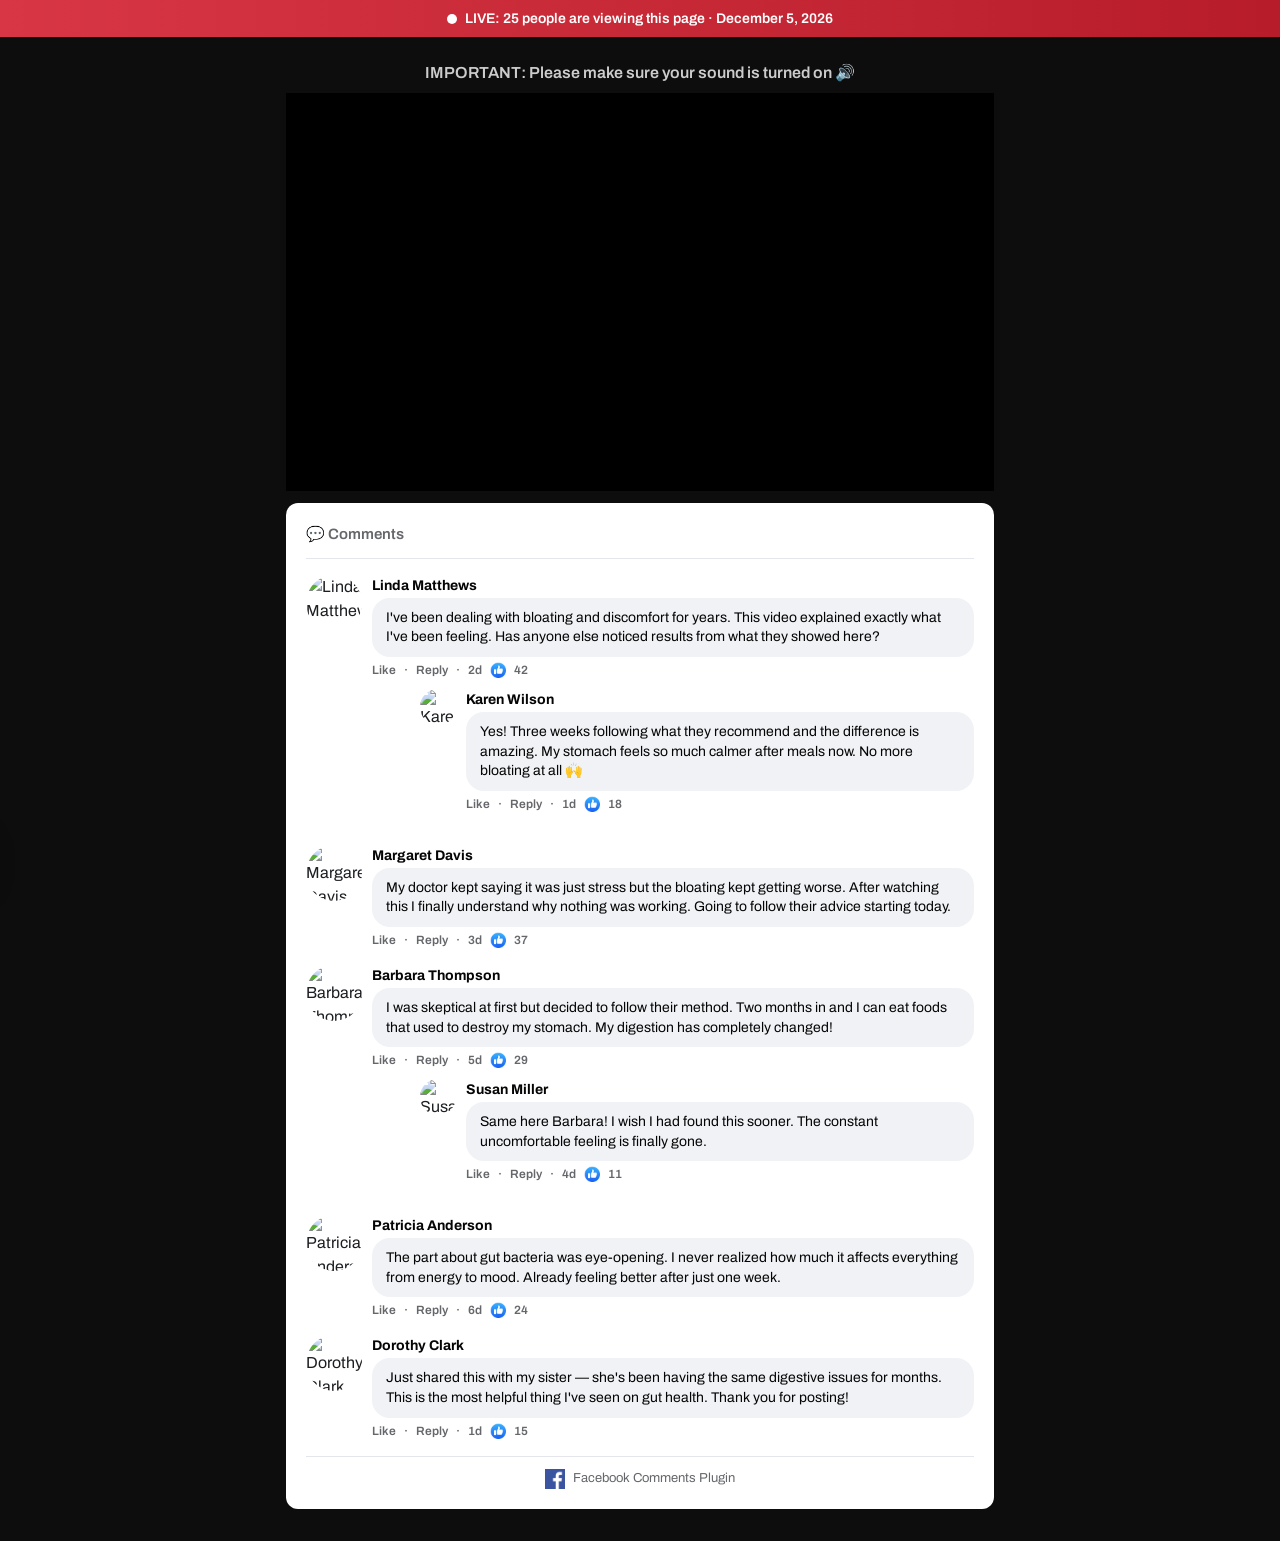
==== commit 13141c32: "fix: convert all emoji/unicode to HTML entities (no more broken chars)" ====
--- a/dark/index.html
+++ b/dark/index.html
@@ -51,7 +51,7 @@
     <!-- ===== LIVE BANNER ===== -->
     <div class="live-banner">
         <div class="live-dot"></div>
-        <span>LIVE: <span id="viewer-count">27</span> people are viewing this page · <span id="live-date"></span></span>
+        <span>LIVE: <span id="viewer-count">27</span> people are viewing this page &middot; <span id="live-date"></span></span>
     </div>
 
     <div class="container">
@@ -85,15 +85,15 @@
 
             <!-- Scarcity bar -->
             <div class="scarcity-bar">
-                ⚠️ Last bottles left: <span id="bottles-left">35</span>
+                &#x26A0; Last bottles left: <span id="bottles-left">35</span>
             </div>
 
             <!-- ===== PRODUCT TIERS (ordered cheapest → most expensive per bottle) ===== -->
             <section class="products">
 
-                <!-- Tier 1: 6 bottles (featured) — $49/bottle -->
+                <!-- Tier 1: 6 bottles (featured) &mdash; $49/bottle -->
                 <div class="product-card featured">
-                    <div class="product-badge best-value">🏆 Best Value!</div>
+                    <div class="product-badge best-value">&#x1F3C6; Best Value!</div>
                     <div class="product-body">
                         <img class="product-img" src="img/6 Potes LadyLean.png" alt="6 Bottles" width="1038"
                             height="800" loading="lazy">
@@ -105,9 +105,9 @@
                         </div>
                         <div class="product-price-label">PER BOTTLE</div>
                         <ul class="product-perks">
-                            <li><span class="check">✔</span> YOU SAVE $780!</li>
-                            <li><span class="check">✔</span> BIGGEST DISCOUNT</li>
-                            <li><span class="check">✔</span> 60 DAYS GUARANTEE</li>
+                            <li><span class="check">&#x2714;</span> YOU SAVE $780!</li>
+                            <li><span class="check">&#x2714;</span> BIGGEST DISCOUNT</li>
+                            <li><span class="check">&#x2714;</span> 60 DAYS GUARANTEE</li>
                         </ul>
                         <div class="product-total">
                             Total: <s>$1,074</s> <strong>$294</strong><br>
@@ -120,7 +120,7 @@
                     </div>
                 </div>
 
-                <!-- Tier 2: 3 bottles — $69/bottle -->
+                <!-- Tier 2: 3 bottles &mdash; $69/bottle -->
                 <div class="product-card">
                     <div class="product-badge">Most Popular</div>
                     <div class="product-body">
@@ -134,8 +134,8 @@
                         </div>
                         <div class="product-price-label">PER BOTTLE</div>
                         <ul class="product-perks">
-                            <li><span class="check">✔</span> YOU SAVE $360!</li>
-                            <li><span class="check">✔</span> 60 DAYS GUARANTEE</li>
+                            <li><span class="check">&#x2714;</span> YOU SAVE $360!</li>
+                            <li><span class="check">&#x2714;</span> 60 DAYS GUARANTEE</li>
                         </ul>
                         <div class="product-total">
                             Total: <s>$577</s> <strong>$217</strong><br>
@@ -148,7 +148,7 @@
                     </div>
                 </div>
 
-                <!-- Tier 3: 2 bottles — $79/bottle -->
+                <!-- Tier 3: 2 bottles &mdash; $79/bottle -->
                 <div class="product-card">
                     <div class="product-badge">Basic</div>
                     <div class="product-body">
@@ -162,8 +162,8 @@
                         </div>
                         <div class="product-price-label">PER BOTTLE</div>
                         <ul class="product-perks">
-                            <li><span class="check">✔</span> YOU SAVE $200!</li>
-                            <li><span class="check">✔</span> 60 DAYS GUARANTEE</li>
+                            <li><span class="check">&#x2714;</span> YOU SAVE $200!</li>
+                            <li><span class="check">&#x2714;</span> 60 DAYS GUARANTEE</li>
                         </ul>
                         <div class="product-total">
                             Total: <s>$377</s> <strong>$177</strong><br>
@@ -315,7 +315,7 @@
 
     <!-- ===== NOTIFICATION SNACKBAR ===== -->
     <div id="snackbar" class="snackbar">
-        🔥 <span id="notif-name"></span> from <span id="notif-city"></span> just purchased!
+        &#x1F525; <span id="notif-name"></span> from <span id="notif-city"></span> just purchased!
     </div>
 
     <!-- App JS -->
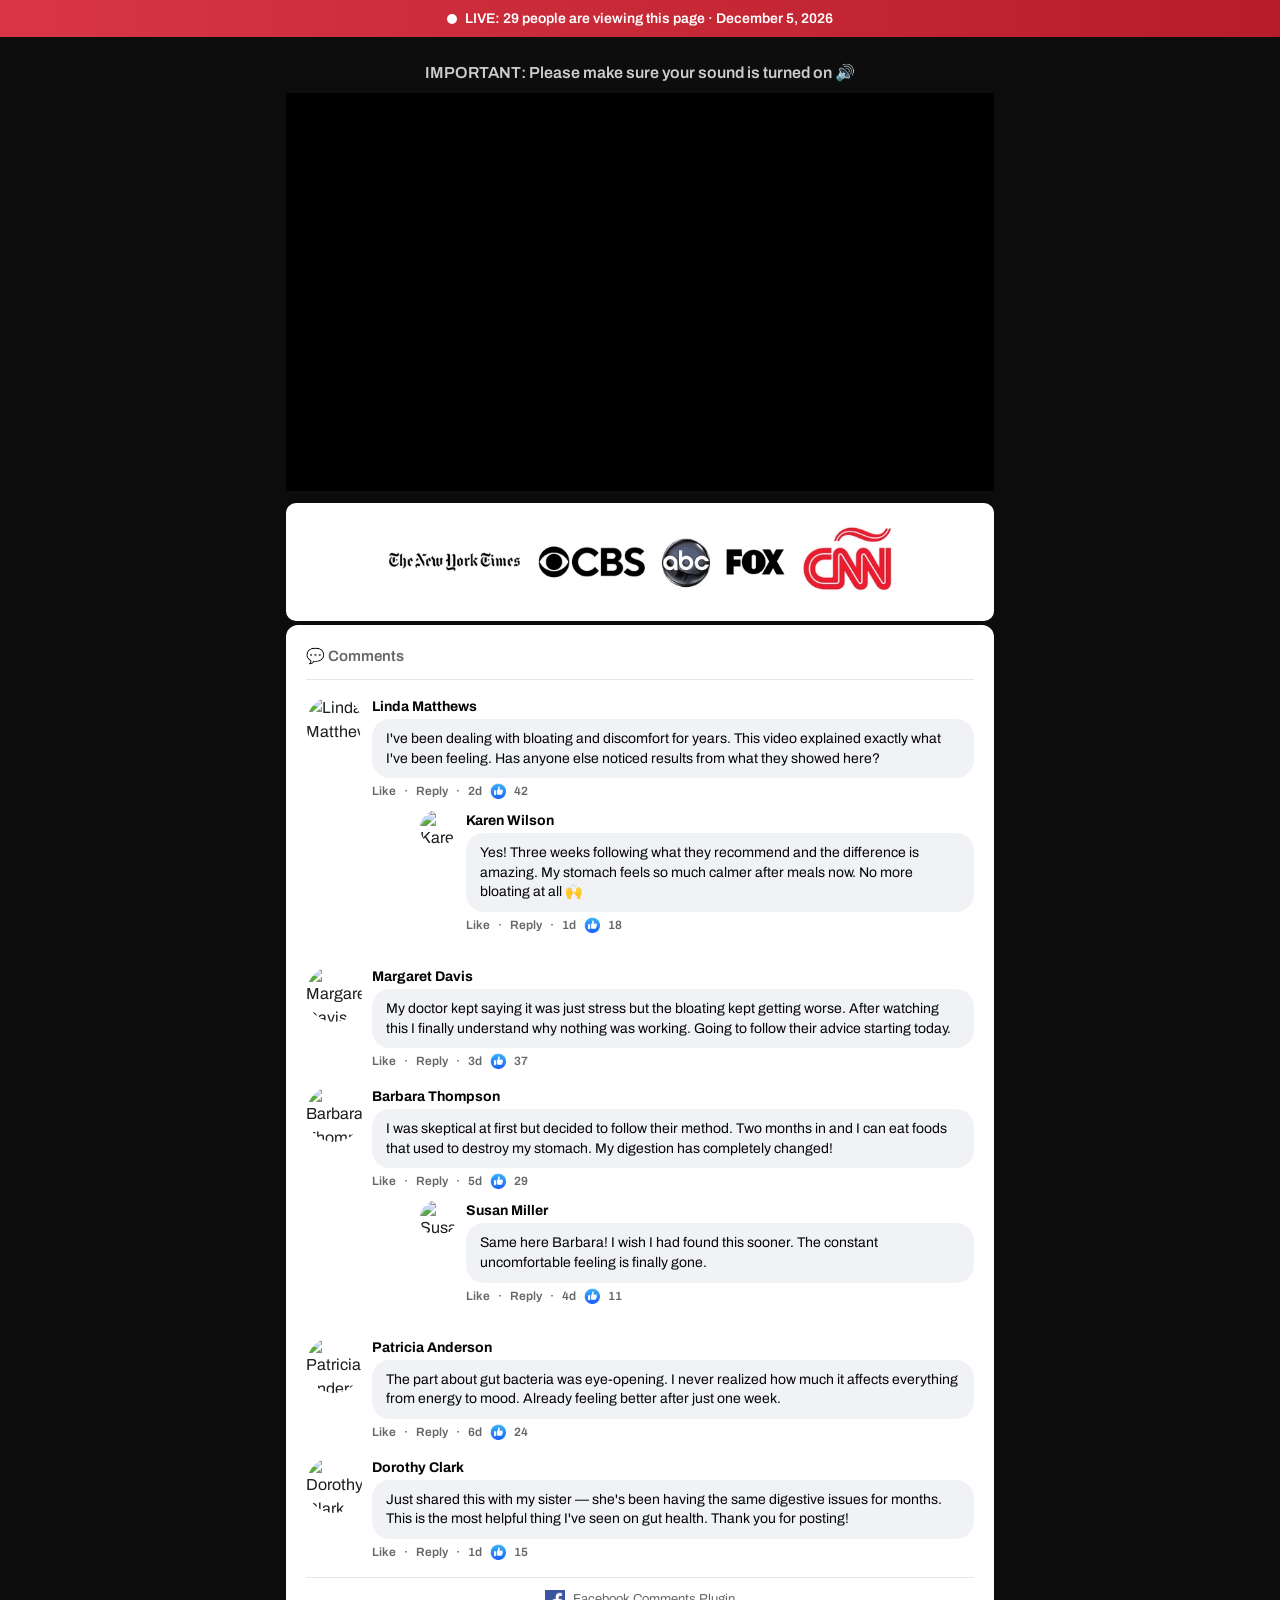
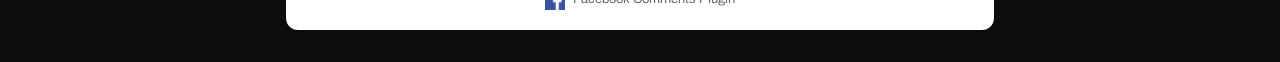
==== commit ed905d38: "fix: emoji entities in light, banner-img moved above pitch-section in both pages" ====
--- a/dark/index.html
+++ b/dark/index.html
@@ -76,12 +76,15 @@
         </section>
 
         <!-- ===== PITCH SECTION (hidden until VTurb reveals) ===== -->
+        <!-- Newspaper banner (always visible) -->
+        <div class="banner-img">
+            <img src="img/FmoymD2206736.webp" alt="As Seen In" width="750" height="123" loading="lazy">
+            
+        </div>
+
         <div id="pitch-section" class="smartplayer-scroll-event">
 
             <!-- Newspaper banner -->
-            <div class="banner-img">
-                <img src="img/FmoymD2206736.webp" alt="As Seen In" width="750" height="123" loading="lazy">
-            </div>
 
             <!-- Scarcity bar -->
             <div class="scarcity-bar">
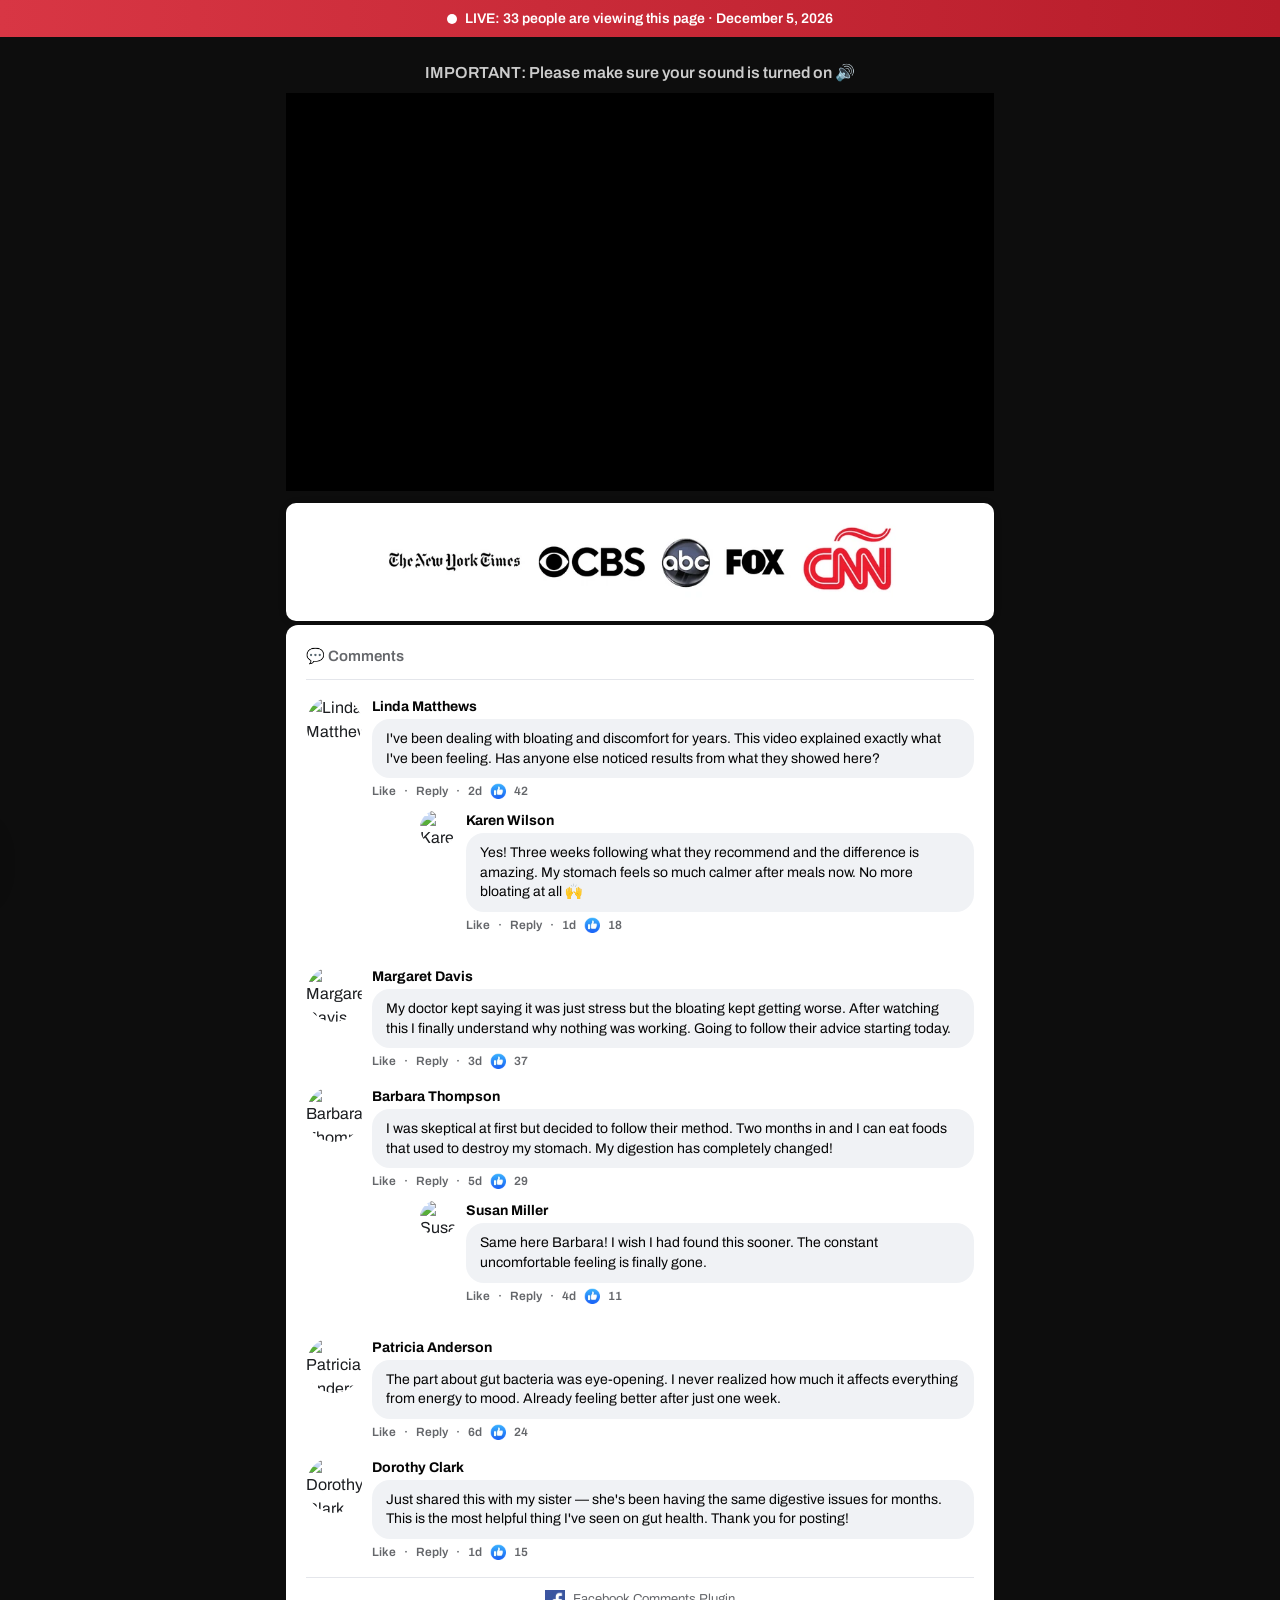
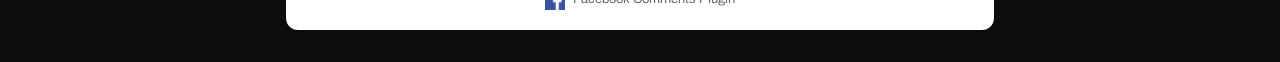
==== commit 125f5742: "fix: restore corrupted ?? emoji in light, full ⚠️ entity in both pages" ====
--- a/dark/index.html
+++ b/dark/index.html
@@ -88,7 +88,7 @@
 
             <!-- Scarcity bar -->
             <div class="scarcity-bar">
-                &#x26A0; Last bottles left: <span id="bottles-left">35</span>
+                &#x26A0;&#xFE0F; Last bottles left: <span id="bottles-left">35</span>
             </div>
 
             <!-- ===== PRODUCT TIERS (ordered cheapest → most expensive per bottle) ===== -->
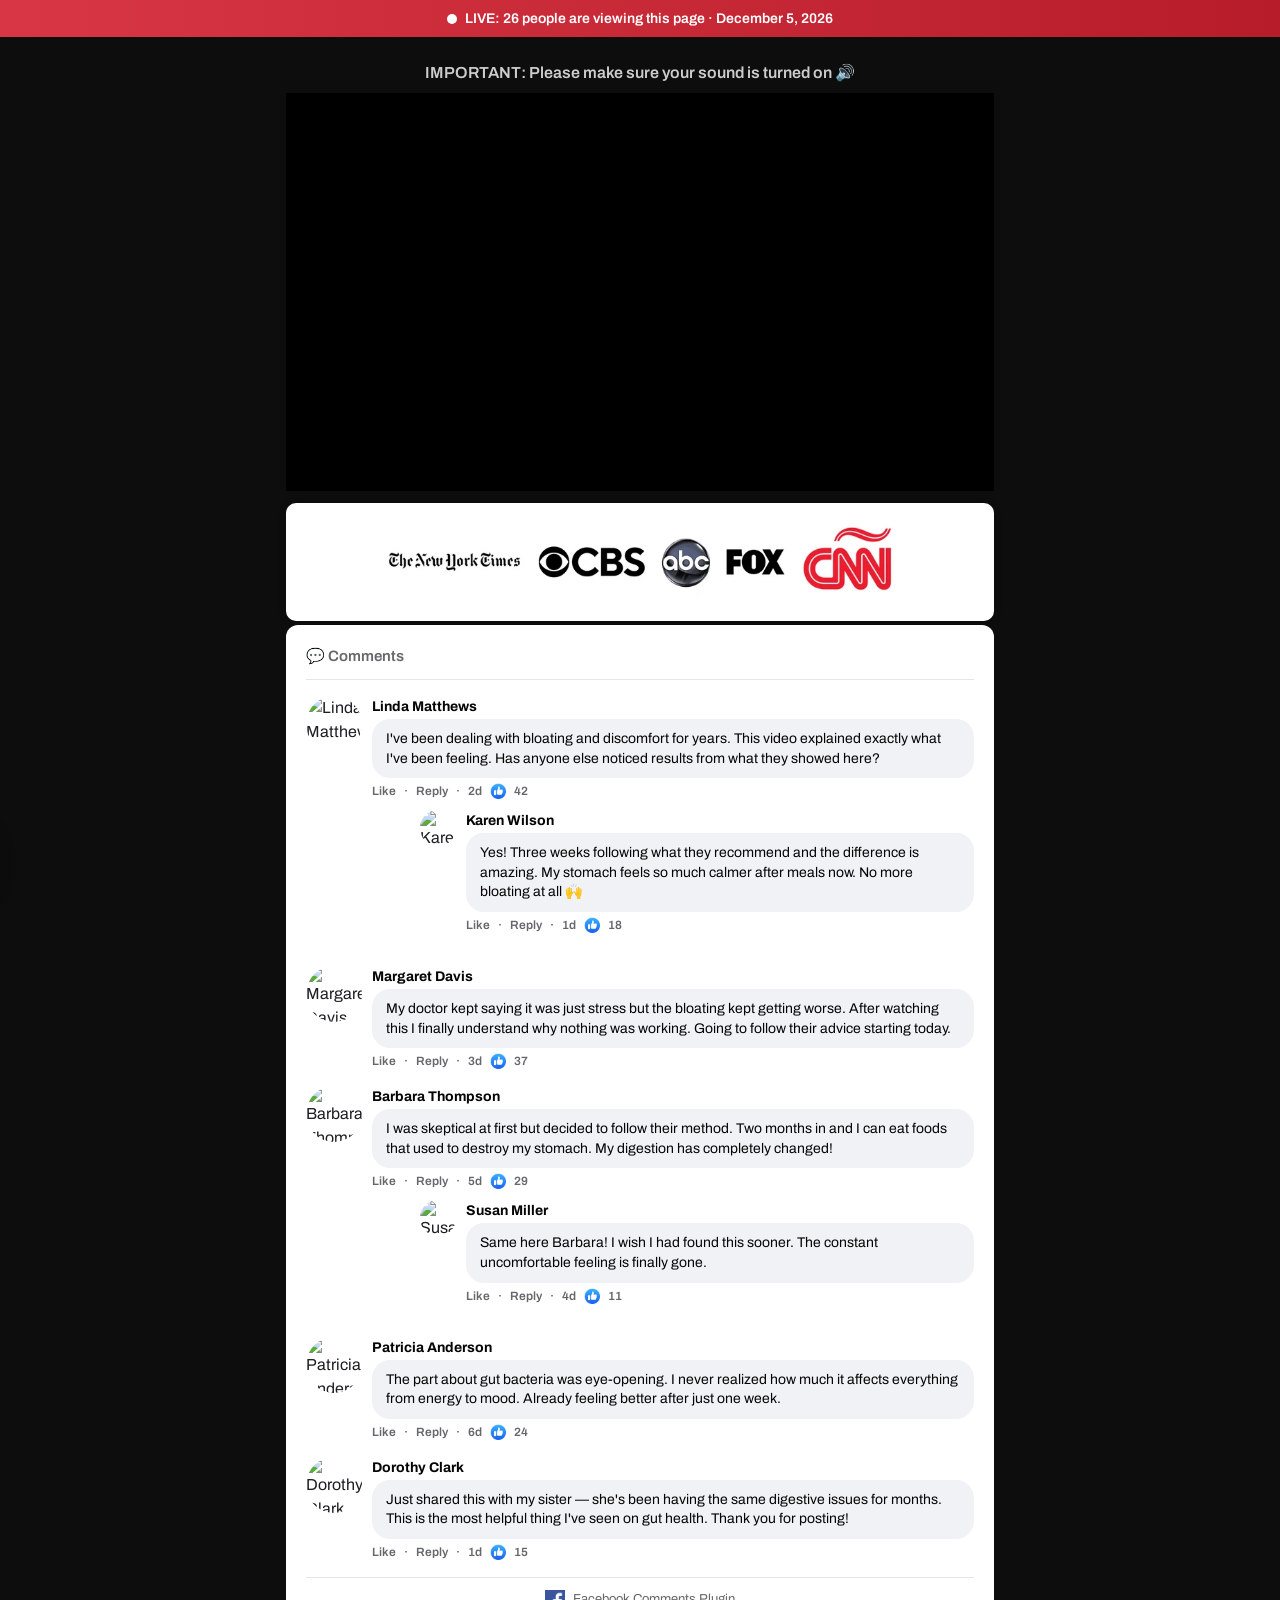
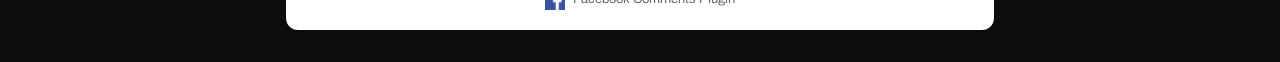
==== commit 99324c09: "fix: tracking MutationObserver, US cities, best-value card border matches badge color" ====
--- a/dark/index.html
+++ b/dark/index.html
@@ -51,7 +51,8 @@
     <!-- ===== LIVE BANNER ===== -->
     <div class="live-banner">
         <div class="live-dot"></div>
-        <span>LIVE: <span id="viewer-count">27</span> people are viewing this page &middot; <span id="live-date"></span></span>
+        <span>LIVE: <span id="viewer-count">27</span> people are viewing this page &middot; <span
+                id="live-date"></span></span>
     </div>
 
     <div class="container">
@@ -79,7 +80,7 @@
         <!-- Newspaper banner (always visible) -->
         <div class="banner-img">
             <img src="img/FmoymD2206736.webp" alt="As Seen In" width="750" height="123" loading="lazy">
-            
+
         </div>
 
         <div id="pitch-section" class="smartplayer-scroll-event">
@@ -356,53 +357,43 @@
         })();
     </script>
 
-    <!-- Clickid propagation -->
+    <!-- Clickid propagation (runs on load + when pitch-section is revealed by VTurb) -->
     <script>
         (function () {
             var urlParams = new URLSearchParams(window.location.search);
-            var clickid = urlParams.get('clickid');
+            var clickid = urlParams.get('clickid')
+                || (document.cookie.match('(?:^|; )rtkclickid-store=([^;]*)') || [])[1];
             if (!clickid) return;
 
-            window.addEventListener('DOMContentLoaded', function () {
-                var elements = document.querySelectorAll('a, button');
-                elements.forEach(function (el) {
-                    var isLink = el.tagName.toLowerCase() === 'a';
-                    var attrName = isLink ? 'href' : 'data-href';
-                    var currentHref = el.getAttribute(attrName);
-
-                    if (
-                        !currentHref ||
-                        currentHref.indexOf('clickid=') !== -1 ||
-                        currentHref.indexOf('cid=') !== -1 ||
-                        currentHref.indexOf('click_id=') !== -1 ||
-                        currentHref.indexOf('campaignkey=') !== -1
-                    ) {
-                        return;
-                    }
-
-                    var hasQuery = currentHref.indexOf('?') !== -1;
-                    var anchorIndex = currentHref.indexOf('#');
-                    var anchor = '';
-
-                    if (anchorIndex !== -1) {
-                        anchor = currentHref.substring(anchorIndex);
-                        currentHref = currentHref.substring(0, anchorIndex);
-                    }
-
-                    var newHref = currentHref
-                        + (hasQuery ? '&' : '?')
-                        + 'clickid=' + clickid
-                        + '&cid=' + clickid
-                        + '&click_id=' + clickid
-                        + '&campaignkey=' + clickid
-                        + anchor;
-
-                    el.setAttribute(attrName, newHref);
+            function propagate() {
+                document.querySelectorAll('a[href]').forEach(function (el) {
+                    var href = el.getAttribute('href');
+                    if (!href || href === '#' ||
+                        href.indexOf('clickid=') !== -1 ||
+                        href.indexOf('cid=') !== -1) return;
+                    var sep = href.indexOf('?') !== -1 ? '&' : '?';
+                    el.setAttribute('href', href + sep +
+                        'clickid=' + encodeURIComponent(clickid) +
+                        '&cid=' + encodeURIComponent(clickid) +
+                        '&click_id=' + encodeURIComponent(clickid) +
+                        '&campaignkey=' + encodeURIComponent(clickid));
                 });
+            }
+
+            // Run immediately for anything visible on load
+            document.addEventListener('DOMContentLoaded', propagate);
+
+            // Also run whenever #pitch-section changes visibility (VTurb reveal)
+            document.addEventListener('DOMContentLoaded', function () {
+                var pitchEl = document.getElementById('pitch-section');
+                if (pitchEl) {
+                    new MutationObserver(function () { propagate(); })
+                        .observe(pitchEl, { attributes: true, attributeFilter: ['style', 'class'] });
+                }
             });
         })();
     </script>
 
 </body>
 
-</html>
+</html>
--- a/dark/css/style.css
+++ b/dark/css/style.css
@@ -213,8 +213,8 @@
 }
 
 .product-card.featured {
-  border-color: #D83644;
-  box-shadow: 0 0 24px rgba(216, 54, 68, .2);
+  border-color: #2196F3;
+  box-shadow: 0 0 24px rgba(33, 150, 243, .30);
 }
 
 .product-badge {
